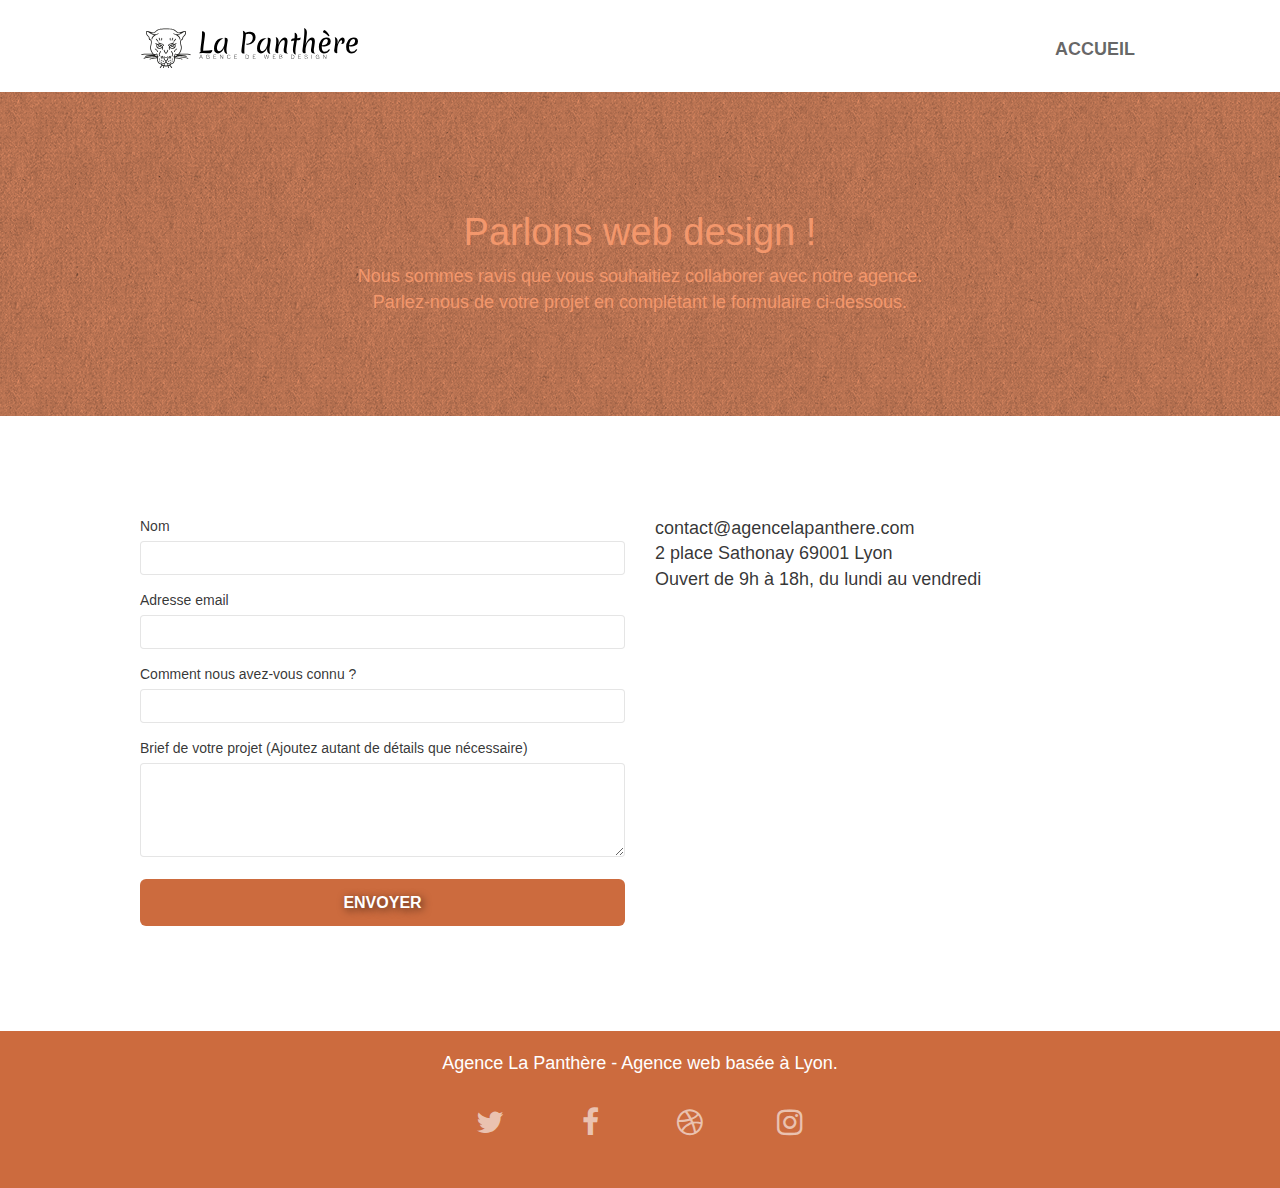
==== contacter-agence-web.html @ 7ec91a27 "version finale 1" ====
<!doctype html>
<html lang="fr">
<head>
	<meta charset="utf-8">
	<meta name="description" content="Une question ? Un devis ? Contactez l’agence web La Panthère à Lyon">
	<meta name="viewport" content="width=device-width, initial-scale=1.0, viewport-fit=cover">
	<link rel="shortcut icon" type="image/png" href="favicon.jpg">
	<link rel="stylesheet" type="text/css" href="./css/bootstrap.css">
	<link rel="stylesheet" type="text/css" href="style.css">
	<link rel="stylesheet" type="text/css" href="./css/font-awesome.css">
	<link rel="stylesheet" type="text/css" href="./css/et-line.css">
	<title>La Panthère | Contact</title>

	<!-- <script src="./js/jquery-2.1.0.js"></script>
	<script src="./js/bootstrap.js"></script>
	<script src="./js/blocs.js"></script>
	<script src="./js/jquery.touchSwipe.js" defer></script>
	<script src="./js/gmaps.js"></script>
	<script src="./js/formHandler.js"></script> -->
</head>

<body>
<!-- Principal conteneur -->
<div class="page-container">
    
<!-- bloc-0 -->
<div class="bloc bgc-white l-bloc " id="bloc-0">
	<div class="container bloc-sm">
		<nav class="navbar row">
			<div class="navbar-header">
				<a class="navbar-brand" href="index.html"><img src="img/agence-la-panthere-monochrome.svg" alt="atlanta web design logo" height="40" /></a>
				<button id="nav-toggle" type="button" class="ui-navbar-toggle navbar-toggle" data-toggle="collapse" data-target=".navbar-1">
					<span class="sr-only">Toggle navigation</span><span class="icon-bar"></span><span class="icon-bar"></span><span class="icon-bar"></span>
				</button>
			</div>
			<div class="collapse navbar-collapse navbar-1 special-dropdown-nav">
				<ul class="site-navigation nav navbar-nav">
					<li>
						<a href="index.html">Accueil</a>
					</li>
				</ul>
			</div>
		</nav>
	</div>
</div>
<!-- bloc-0 END -->

<!-- bloc-6 -->
<div class="bloc bg-dots-bg bg-repeat bgc-atomic-tangerine d-bloc bloc-bg-texture texture-paper" id="bloc-6">
	<div class="container bloc-lg">
		<div class="row">
			<div class="col-sm-12">
				<h1 class="text-center hero-bloc-text tc-white">
					Parlons web design !
				</h1>
				<p class="text-center mg-lg tc-white tight-width-whitespace">
					Nous sommes ravis que vous souhaitiez collaborer avec notre agence.<br>
					Parlez-nous de votre projet en complétant le formulaire ci-dessous.
				</p>
			</div>
		</div>
	</div>
</div>
<!-- bloc-6 END -->

<!-- bloc-7 -->
<div class="bloc bgc-white l-bloc" id="bloc-7">
	<div class="container bloc-lg">
		<div class="row">
			<div class="col-sm-6">
				<form id="form_1" novalidate success-msg="Your message has been sent." fail-msg="Sorry it seems that our mail server is not responding, Sorry for the inconvenience!">
					<div class="form-group">
						<label>
							Nom
						</label>
						<input id="name" class="form-control" required />
					</div>
					<div class="form-group">
						<label>
							Adresse email
						</label>
						<input id="email" class="form-control" type="email" required />
					</div>
					<div class="form-group">
						<label>
							Comment nous avez-vous connu ?
						</label>
						<input class="form-control" type="email" required id="input_504" />
					</div>
					<div class="form-group">
						<label>
							Brief de votre projet (Ajoutez autant de détails que nécessaire)<br>
						</label><textarea id="message" class="form-control" rows="4" cols="50" required></textarea>
					</div> 
					<button class="bloc-button btn btn-lg btn-block cta-hero btn-atomic-tangerine" type="submit">
						Envoyer
					</button>
				</form>
			</div>
			<div class="col-sm-6">
				<p>
					contact@agencelapanthere.com<br>2 place Sathonay 69001 Lyon<br>Ouvert de 9h à 18h, du lundi au vendredi<br>
				</p>
			</div>
		</div>
	</div>
</div>
<!-- bloc-7 END -->

<!-- ScrollToTop Button -->
<a class="bloc-button btn btn-d scrollToTop" onclick="scrollToTarget('1')"><span class="fa fa-chevron-up"></span></a>
<!-- ScrollToTop Button END-->


<!-- Footer - bloc-8 -->
<div class="bloc bgc-atomic-tangerine d-bloc" id="bloc-8">
	<div class="container bloc-sm">
		<div class="row">
			<div class="col-sm-12">
				<p class="text-center white">
					Agence La Panthère - Agence web basée à Lyon.<br>
				</p>
				<div class="row row-no-gutters social">
					<div class="col-sm-3">
						<div class="text-center">
							<a class="social" href="index.html"><span class="fa fa-twitter icon-md"></span></a>
						</div>
					</div>
					<div class="col-sm-3">
						<div class="text-center">
							<a class="social" href="index.html"><span class="fa fa-facebook icon-md"></span></a>
						</div>
					</div>
					<div class="col-sm-3">
						<div class="text-center">
							<a class="social" href="index.html"><span class="fa fa-dribbble icon-md"></span></a>
						</div>
					</div>
					<div class="col-sm-3">
						<div class="text-center">
							<a class="social" href="index.html"><span class="fa fa-instagram icon-md"></span></a>
						</div>
					</div>
				</div>
			</div>
		</div>
	</div>
</div>
<!-- Footer - bloc-8 END -->

</div>
<!-- Principal conteneur END -->
    

</body>
</html>
---- style.css ----
body {
    margin: 0;
    padding: 0;
    background: #FFF;
    overflow-x: hidden;
    -webkit-font-smoothing: antialiased;
    -moz-osx-font-smoothing: grayscale;
}

a,
button {
    transition: all .3s ease-in-out;
    outline: none!important;
}

a:hover {
    text-decoration: none;
    cursor: pointer;
}

#page-loading-blocs-notifaction {
    position: fixed;
    top: 0;
    bottom: 0;
    width: 100%;
    z-index: 100000;
    background: #FFFFFF url("img/pageload-spinner.gif") no-repeat center center;
}

.bloc {
    width: 100%;
    clear: both;
    background: 50% 50% no-repeat;
    padding: 0 50px;
    -webkit-background-size: cover;
    -moz-background-size: cover;
    -o-background-size: cover;
    background-size: cover;
    position: relative;
}

.bloc .container {
    padding-left: 0;
    padding-right: 0;
}

.bloc-lg {
    padding: 100px 50px;
}

.bloc-md {
    padding: 50px;
}

.bloc-sm {
    padding: 20px 50px;
}

.bg-center,
.bg-l-edge,
.bg-r-edge,
.bg-t-edge,
.bg-b-edge,
.bg-tl-edge,
.bg-bl-edge,
.bg-tr-edge,
.bg-br-edge,
.bg-repeat {
    -webkit-background-size: auto!important;
    -moz-background-size: auto!important;
    -o-background-size: auto!important;
    background-size: auto!important;
}

.bg-repeat {
    background: repeat;
}

.bg-t-edge {
    background: top no-repeat;
}

.bloc-bg-texture::before {
    content: "";
    background-size: 2px 2px;
    position: absolute;
    top: 0;
    bottom: 0;
    left: 0;
    right: 0;
}

.texture-paper::before {
    background: url("img/texture-paper.png");
    background-size: 280px 280px;
}

.b-parallax {
    background-attachment: fixed;
}

.d-bloc {
    color: rgba(255, 255, 255, .7);
}

.d-bloc button:hover {
    color: rgba(255, 255, 255, .9);
}

.d-bloc .icon-round,
.d-bloc .icon-square,
.d-bloc .icon-rounded,
.d-bloc .icon-semi-rounded-a,
.d-bloc .icon-semi-rounded-b {
    border-color: rgba(255, 255, 255, .9);
}

.d-bloc .divider-h span {
    border-color: rgba(255, 255, 255, .2);
}

.d-bloc .a-btn,
.d-bloc .navbar a,
.d-bloc .navbar-brand,
.d-bloc a .icon-sm,
.d-bloc a .icon-md,
.d-bloc a .icon-lg,
.d-bloc a .icon-xl,
.d-bloc h1 a,
.d-bloc h2 a,
.d-bloc h3 a,
.d-bloc h4 a,
.d-bloc h5 a,
.d-bloc h6 a,
.d-bloc p a {
    color: rgba(255, 255, 255, .6);
}

.d-bloc .a-btn:hover,
.d-bloc .navbar a:hover,
.d-bloc .navbar-brand:hover,
.d-bloc a:hover .icon-sm,
.d-bloc a:hover .icon-md,
.d-bloc a:hover .icon-lg,
.d-bloc a:hover .icon-xl,
.d-bloc h1 a:hover,
.d-bloc h2 a:hover,
.d-bloc h3 a:hover,
.d-bloc h4 a:hover,
.d-bloc h5 a:hover,
.d-bloc h6 a:hover,
.d-bloc p a:hover {
    color: rgba(255, 255, 255, 1);
}

.d-bloc .navbar-toggle .icon-bar {
    background: rgba(255, 255, 255, 1);
}

.d-bloc .btn-wire,
.d-bloc .btn-wire:hover {
    color: rgba(255, 255, 255, 1);
    border-color: rgba(255, 255, 255, 1);
}

.d-bloc .panel {
    color: rgba(0, 0, 0, .5);
}

.d-bloc .panel button:hover {
    color: rgba(0, 0, 0, .7);
}

.d-bloc .panel icon {
    border-color: rgba(0, 0, 0, .7);
}

.d-bloc .panel .divider-h span {
    border-color: rgba(0, 0, 0, .1);
}

.d-bloc .panel .a-btn {
    color: rgba(0, 0, 0, .6);
}

.d-bloc .panel .a-btn:hover {
    color: rgba(0, 0, 0, 1);
}

.d-bloc .panel .btn-wire,
.d-bloc .panel .btn-wire:hover {
    color: rgba(0, 0, 0, .7);
    border-color: rgba(0, 0, 0, .3);
}

.d-bloc .panel,
.l-bloc {
    color: rgba(0, 0, 0, .8);
}

.d-bloc .panel button:hover,
.l-bloc button:hover {
    color: rgba(0, 0, 0, .7);
}

.l-bloc .icon-round,
.l-bloc .icon-square,
.l-bloc .icon-rounded,
.l-bloc .icon-semi-rounded-a,
.l-bloc .icon-semi-rounded-b {
    border-color: rgba(0, 0, 0, .7);
}

.d-bloc .panel .divider-h span,
.l-bloc .divider-h span {
    border-color: rgba(0, 0, 0, .1);
}

.d-bloc .panel .a-btn,
.l-bloc .a-btn,
.l-bloc .navbar a,
.l-bloc .navbar-brand,
.l-bloc a .icon-sm,
.l-bloc a .icon-md,
.l-bloc a .icon-lg,
.l-bloc a .icon-xl,
.l-bloc h1 a,
.l-bloc h2 a,
.l-bloc h3 a,
.l-bloc h4 a,
.l-bloc h5 a,
.l-bloc h6 a,
.l-bloc p a {
    color: rgba(0, 0, 0, .6);
}

.d-bloc .panel .a-btn:hover,
.l-bloc .a-btn:hover,
.l-bloc .navbar a:hover,
.l-bloc .navbar-brand:hover,
.l-bloc a:hover .icon-sm,
.l-bloc a:hover .icon-md,
.l-bloc a:hover .icon-lg,
.l-bloc a:hover .icon-xl,
.l-bloc h1 a:hover,
.l-bloc h2 a:hover,
.l-bloc h3 a:hover,
.l-bloc h4 a:hover,
.l-bloc h5 a:hover,
.l-bloc h6 a:hover,
.l-bloc p a:hover {
    color: rgba(0, 0, 0, 1);
}

.l-bloc .navbar-toggle .icon-bar {
    color: rgba(0, 0, 0, .6);
}

.d-bloc .panel .btn-wire,
.d-bloc .panel .btn-wire:hover,
.l-bloc .btn-wire,
.l-bloc .btn-wire:hover {
    color: rgba(0, 0, 0, .7);
    border-color: rgba(0, 0, 0, .3);
}

.voffset {
    margin-top: 30px;
}

.voffset-lg {
    margin-top: 80px;
}

.row-no-gutters {
    margin-right: 0;
    margin-left: 0;
}

.row.row-no-gutters > [class^="col-"],
.row.row-no-gutters > [class*=" col-"] {
    padding-right: 0;
    padding-left: 0;
}

#bloc-1-hero h1 {
    font-size: 32px;
}

.navbar {
    margin-bottom: 0;
    z-index: 1;
}

.navbar-brand {
    height: auto;
    padding: 3px 15px;
    font-size: 25px;
    font-weight: normal;
    font-weight: 600;
    line-height: 44px;
}

.navbar-brand img {
    max-height: 200px;
    margin: 0 5px 0 0;
    display: inline;
}

.navbar-brand img[src$=svg] {
    min-width: 100px;
}

.nav-center .navbar-brand img {
    margin: 0;
}

.navbar .nav {
    padding-top: 2px;
    margin-right: -16px;
    float: right;
    z-index: 1;
}

.nav > li {
    float: left;
    margin-top: 4px;
    font-size: 16px;
}

.navbar-nav .open .dropdown-menu > li > a {
    text-align: inherit;
}

.nav > li a:hover,
.nav > li a:focus {
    background: transparent;
}

.navbar-toggle {
    margin: 10px 10px 0 0;
    border: 0px;
}

.navbar-toggle:hover {
    background: transparent!important;
}

.navbar-toggle .icon-bar {
    background-color: rgba(0, 0, 0, .5);
    width: 26px;
}

.nav-invert .navbar .nav {
    float: left;
}

.nav-invert .navbar-header,
.nav-invert .navbar-brand {
    float: right;
    position: relative;
    z-index: 2;
}

@media (min-width: 768px) {
    .site-navigation {
        position: absolute;
        top: 50%;
        right: 20px;
        transform: translate(0, -50%);
        -webkit-transform: translateY(-50%);
    }
    .nav > li .dropdown-menu a,
    .nav > li .dropdown-menu a:hover {
        color: #484848;
    }
    .nav-invert .site-navigation {
        left: 0;
        right: 0;
    }
    .nav-center {
        text-align: center;
    }
    .nav-center .navbar-header {
        width: 100%;
    }
    .nav-center .navbar-header,
    .nav-center .navbar-brand,
    .nav-center .nav > li {
        float: none;
        display: inline-block;
    }
    .nav-center .site-navigation {
        position: relative;
        width: 100%;
        right: 0;
        margin-right: 0px;
        margin-top: 20px;
    }
    .nav-center.mini-nav .navbar-toggle {
        float: none;
        margin: 10px auto 0;
    }
}

.nav > li > .dropdown a {
    background: none!important;
    display: block;
    padding: 14px 15px;
}

nav .caret {
    margin: 0 5px;
}

.dropdown-menu .dropdown-menu {
    top: -8px;
    left: 100%;
}

.dropdown-menu .dropmenu-flow-right {
    top: 100%;
    left: 0;
    margin-left: -1px;
    border-top-left-radius: 0;
    border-top-right-radius: 0;
}

.dropdown-menu .dropdown span {
    border: 4px solid black;
    border-top-color: transparent;
    border-right-color: transparent;
    border-bottom-color: transparent;
    margin: 6px -5px 0 0!important;
    float: right;
}

.mg-md {
    margin-top: 10px;
    margin-bottom: 20px;
}

.mg-lg {
    margin-top: 10px;
    margin-bottom: 40px;
}

.btn {
    margin: 0 5px 5px 0;
}

.btn.pull-right {
    margin: 0 0 5px 5px;
}

.btn-d,
.btn-d:hover,
.btn-d:focus {
    color: #FFF;
    background: rgba(0, 0, 0, .3);
}

button {
    outline: none!important;
}

.btn-rd {
    border-radius: 40px;
}

.btn-clean {
    border: 1px solid rgba(0, 0, 0, .08);
    border-bottom-color: rgba(0, 0, 0, .1);
    text-shadow: 0 1px 0 rgba(0, 0, 1, .1);
    box-shadow: 0 1px 3px rgba(0, 0, 1, .25), inset 0 1px 0 0 rgba(255, 255, 255, .15);
}

.icon-md {
    font-size: 30px!important;
}

.icon-lg {
    font-size: 60px!important;
}

.sm-shadow {
    text-shadow: 0 1px 2px rgba(0, 0, 0, .3);
}

.panel-sq,
.panel-sq .panel-heading,
.panel-sq .panel-footer {
    border-radius: 0;
}

.panel-rd {
    border-radius: 30px;
}

.panel-rd .panel-heading {
    border-radius: 29px 29px 0 0;
}

.panel-rd .panel-footer {
    border-radius: 0 0 29px 29px;
}

.form-control {
    border-color: rgba(0, 0, 0, .1);
    box-shadow: none;
}

.scrollToTop {
    width: 40px;
    height: 40px;
    position: fixed;
    bottom: 20px;
    right: 20px;
    opacity: 0;
    z-index: 500;
    transition: all .3s ease-in-out;
}

.scrollToTop span {
    margin-top: 6px;
}

.showScrollTop {
    font-size: 14px;
    opacity: 1;
}

a[data-lightbox] {
    position: relative;
    display: block;
    text-align: center;
}

a[data-lightbox]:hover::before {
    content: "+";
    font-family: "HelveticaNeue-Light", "Helvetica Neue Light", "Helvetica Neue", Helvetica, Arial;
    font-size: 32px;
    width: 50px;
    height: 50px;
    margin-left: -25px;
    border-radius: 50%;
    background: rgba(0, 0, 0, .6);
    color: #FFF;
    font-weight: 100;
    z-index: 1;
    position: absolute;
    top: 50%;
    transform: translateY(-50%);
    -webkit-transform: translateY(-50%);
}

a[data-lightbox]:hover img {
    opacity: 0.6;
    -webkit-animation-fill-mode: none;
    animation-fill-mode: none;
}

#lightbox-modal {
    display: flex;
    align-items: center;
}

#lightbox-modal .modal-dialog {
    width: 90%;
    max-width: 900px;
    margin: 0 auto 0;
}

#lightbox-modal .modal-dialog img {
    max-height: 90vh;
    margin: 0 auto;
}

.lightbox-caption {
    padding: 20px;
    color: #FFF;
    background: rgba(0, 0, 0, .5);
    position: absolute;
    left: 15px;
    right: 15px;
    bottom: 5px;
}

.close-lightbox {
    color: #FFF;
    font-size: 30px;
    position: absolute;
    top: 20px;
    right: 20px;
    z-index: 20;
    background: rgba(0, 0, 0, .5);
    border: none;
    line-height: 30px;
    padding: 0 9px 5px;
    opacity: 0.3;
}

.close-lightbox:hover,
.next-lightbox:hover,
.prev-lightbox:hover {
    opacity: 1.0;
    color: #FFF;
}

.next-lightbox,
.prev-lightbox {
    font-size: 20px;
    color: rgba(255, 255, 255, .9);
    background: rgba(0, 0, 0, .5);
    transition: all .2s ease-in-out;
    position: absolute;
    top: 45%;
    z-index: 1;
    opacity: 0.4;
}

.next-lightbox {
    padding: 6px 8px 1px 13px;
    right: 25px;
}

.prev-lightbox {
    padding: 6px 13px 1px 10px;
    left: 25px;
}

.snapshot-lb .modal-body {
    padding-bottom: 45px;
}

.snapshot-lb .lightbox-caption {
    padding: 0;
    color: rgba(0, 0, 0, .5);
    background: none;
}

h1,
h2,
h3,
h4,
h5,
h6,
p,
label,
.btn,
a {
    font-family: "helvetica";
    font-weight: 400;
   /*  color: #575757!important; */
}

.container {
    max-width: 1000px;
}

.hero-bloc-text {
    font-size: 38px;
}

.hero-bloc-text-sub {
    font-size: 36px;
}

.statement-bloc-text {
    line-height: 26px;
    font-style: italic;
    font-size: 20px;
    text-align: center;
    font-weight: lighter;
    max-width: 520px;
    margin: auto auto auto auto;
}

p {
    font-size: 18px;
}

.tight-width-whitespace {
    max-width: 600px;
    margin: auto auto auto auto;
}

.h1 {
    font-size: 20px;
    font-family: "Open Sans";
}

.cta-hero {
    margin-top: 22px;
    color: #FFFFFF!important;
    text-transform: uppercase;
    padding: 12px 28px 12px 28px;
    font-size: 16px;
    font-weight: 700;
}

.social {
    max-width: 400px;
    margin: 30px auto;
}

h2 {
    font-size: 22px;
    line-height: 1.4em;
}

h3 {
    font-size: 15px;
    text-transform: uppercase;
    font-weight: 700;
    color: #333333!important;
}

.med-width-whitespace {
    max-width: 800px;
    margin: auto auto auto auto;
    box-shadow: 0px 0px 0px #000000;
}

h1 {
    color: #333333!important;
}

h4 {
    color: #333333!important;
}

.icons {
    margin-bottom: 14px;
    margin-top: 24px;
}

.white {
    color: #FFFFFF!important;
}

.portfolio-thumb {
    margin-bottom: 24px;
}

.portfolio-row {
    margin-bottom: 44px;
    margin-top: 50px;
}

.avatar {
    box-shadow: 0px 4px 9px rgba(0, 0, 0, 0.3);
}

.black-background {
    background-color: rgba(165, 147, 99, 0.7);
    padding: 40px 40px 40px 40px;
}

.bold-link {
    font-weight: 900;
    text-decoration: underline!important;
}

.bgc-white {
    background-color: #FFFFFF;
}

.bgc-dark-slate-blue {
    background-color: #364577;
}

.bgc-atomic-tangerine {
    background-color: #F3976C;
}

.tc-white {
    color: #F3976C!important;
}

.btn-atomic-tangerine {
    background: #cc6b3e;
    color: #FFFFFF!important;
    text-shadow: 2px 2px 8px #000a;
}

.btn-atomic-tangerine:hover {
    background: #c27956!important;
    color: #FFFFFF!important;
}

.ltc-white {
    color: #FFFFFF!important;
}

.ltc-white:hover {
    color: #cccccc!important;
}

.ltc-atomic-tangerine {
    color: #F3976C!important;
}

.ltc-atomic-tangerine:hover {
    color: #c27956!important;
}

.icon-dark-slate-blue {
    color: #364577!important;
    border-color: #364577!important;
}

.bg-dots-bg {
    background-image: url("img/dots-bg.png");
}

.bg-lines-h2-bg {
    background-image: url("img/lines-h2-bg.png");
}

.bg-banniere {
    background-image: url("img/agence-la-panthere.jpg");
}

.bg-presentation {
    background-image: url("img/image-de-presentation.bmp");
}

@media (max-width: 1024px) {
    .bloc {
        padding-left: 20px;
        padding-right: 20px;
    }
    .bloc.full-width-bloc,
    .bloc-tile-2.full-width-bloc .container,
    .bloc-tile-3.full-width-bloc .container,
    .bloc-tile-4.full-width-bloc .container {
        padding-left: 0;
        padding-right: 0;
    }
}

@media (max-width: 992px) and (min-width: 768px) {
    .navbar .nav {
        max-width: 80%
    }
    .nav-center.navbar .nav {
        max-width: 100%
    }
}

@media only screen and (min-device-width: 768px) and (max-device-width: 1024px) and (orientation: landscape) {
    .b-parallax {
        background-attachment: scroll;
    }
}

@media only screen and (min-device-width: 1024px) and (max-device-width: 1366px) and (-webkit-min-device-pixel-ratio: 1.5) {
    .b-parallax {
        background-attachment: scroll;
    }
}

@media (max-width: 991px) {
    .container {
        width: 100%;
    }
    .b-parallax {
        background-attachment: scroll;
    }
    .page-container,
    #hero-bloc {
        overflow-x: hidden;
        position: relative;
    }
    .bloc {
        padding-left: constant(safe-area-inset-left);
        padding-right: constant(safe-area-inset-right);
    }
    .bloc-group,
    .bloc-group .bloc {
        display: block;
        width: 100%;
    }
    .bloc-fill-screen .fill-bloc-top-edge,
    .bloc-fill-screen .fill-bloc-bottom-edge {
        padding: 0 20px;
        padding-left: constant(safe-area-inset-left);
        padding-right: constant(safe-area-inset-right);
    }
}

@media (max-width: 767px) {
    .page-container {
        overflow-x: hidden;
        position: relative;
    }
    h1,
    h2,
    h3,
    h4,
    h5,
    h6,
    p,
    #disqus_thread {
        padding-left: 10px!important;
        padding-right: 10px!important;
    }
    .b-parallax {
        background-attachment: scroll;
    }
    .navbar .nav {
        padding-top: 0;
        border-top: 1px solid rgba(0, 0, 0, .2);
        float: none!important;
    }
    .navbar.row {
        margin-left: 0;
        margin-right: 0;
    }
    .site-navigation {
        position: inherit;
        transform: none;
        -webkit-transform: none;
        -ms-transform: none;
    }
    .nav > li {
        margin-top: 0;
        border-bottom: 1px solid rgba(0, 0, 0, .1);
        background: rgba(0, 0, 0, .05);
        text-align: left;
        padding-left: 15px;
        width: 100%;
    }
    .nav > li:hover {
        background: rgba(0, 0, 0, .08);
    }
    .dropdown .dropdown a .caret {
        float: none;
        margin: 5px 0 0 10px!important;
        border: 4px solid black;
        border-bottom-color: transparent;
        border-right-color: transparent;
        border-left-color: transparent;
    }
    #hero-bloc .navbar .nav {
        background: rgba(0, 0, 0, .8);
    }
    #hero-bloc .navbar .nav a {
        color: rgba(255, 255, 255, .6);
    }
    .hero {
        padding: 50px 0;
    }
    .hero-nav {
        left: -1px;
        right: -1px;
    }
    .navbar-collapse {
        padding: 0;
        overflow-x: hidden;
        -webkit-box-shadow: none;
        box-shadow: none;
    }
    .navbar-brand img {
        max-height: 40px;
        width: auto;
    }
    .nav-invert .navbar-header {
        float: none;
        width: 100%;
    }
    .nav-invert .navbar-toggle {
        float: left;
        margin-left: 10px;
    }
    .bloc {
        padding-left: 0;
        padding-right: 0;
    }
    .bloc-xxl,
    .bloc-xl,
    .bloc-lg {
        padding: 40px 0;
    }
    .bloc-sm,
    .bloc-md {
        padding-left: 0;
        padding-right: 0;
    }
    .bloc-tile-2 .container,
    .bloc-tile-3 .container,
    .bloc-tile-4 .container,
    .bloc-fill-screen .fill-bloc-top-edge,
    .bloc-fill-screen .fill-bloc-bottom-edge {
        padding-left: 0;
        padding-right: 0;
    }
    .a-block {
        padding: 0 10px;
    }
    .btn-dwn {
        display: none;
    }
    .voffset {
        margin-top: 5px;
    }
    .voffset-md {
        margin-top: 20px;
    }
    .voffset-lg {
        margin-top: 30px;
    }
    form {
        padding: 5px;
    }
    .close-lightbox {
        display: inline-block;
    }
    .blocsapp-device-iphone5 {
        background-size: 216px 425px;
        padding-top: 60px;
        width: 216px;
        height: 425px;
    }
    .blocsapp-device-iphone5 img {
        width: 180px;
        height: 320px;
    }
}

@media (max-width: 400px) {
    .bloc {
        padding-left: 0;
        padding-right: 0;
    }
}

@media (max-width: 767px) {
    .bloc-mob-center-text {
        text-align: center;
    }
}

/* Ajout de CSS */

.nav > li > a {font-weight: bold; font-size: 18px; text-transform: uppercase;}

#bloc-1-hero h2 {text-align: center; color: #F3976C; font-size: 300% ;}

#bloc-2-services h2 {max-width: 550px; margin: 0 auto 30px auto; font-size: 200%;}

#bloc-2-services blockquote {font-weight: bold; font-style: italic; font-size: 18px;}
#bloc-2-services blockquote .author {margin-top: 20px; font-weight: 500; font-style: normal ;}
h2.strong {font-size: 200%; text-shadow: 2px 2px 8px #000; color: #f3976c; z-index: 5; position: relative;}

h2.soft-section-title {font-size: 200%;}

footer ul li>a {color: white;}
#bloc-8 {background-color: #cc6b3e;}

:focus {border: 2px solid red;}
---- css/et-line.css ----
@font-face {
    font-family: et-line;
    src: url(../fonts/et-line.eot);
    src: url(../fonts/et-line.eot?#iefix) format('embedded-opentype'), url(../fonts/et-line.woff) format('woff'), url(../fonts/et-line.ttf) format('truetype'), url(../fonts/et-line.svg#et-line) format('svg');
    font-weight: 400;
    font-style: normal
}

.et-icon-adjustments,
.et-icon-alarmclock,
.et-icon-anchor,
.et-icon-aperture,
.et-icon-attachment,
.et-icon-bargraph,
.et-icon-basket,
.et-icon-beaker,
.et-icon-bike,
.et-icon-book-open,
.et-icon-briefcase,
.et-icon-browser,
.et-icon-calendar,
.et-icon-camera,
.et-icon-caution,
.et-icon-chat,
.et-icon-circle-compass,
.et-icon-clipboard,
.et-icon-clock,
.et-icon-cloud,
.et-icon-compass,
.et-icon-desktop,
.et-icon-dial,
.et-icon-document,
.et-icon-documents,
.et-icon-download,
.et-icon-dribbble,
.et-icon-edit,
.et-icon-envelope,
.et-icon-expand,
.et-icon-facebook,
.et-icon-flag,
.et-icon-focus,
.et-icon-gears,
.et-icon-genius,
.et-icon-gift,
.et-icon-global,
.et-icon-globe,
.et-icon-googleplus,
.et-icon-grid,
.et-icon-happy,
.et-icon-hazardous,
.et-icon-heart,
.et-icon-hotairballoon,
.et-icon-hourglass,
.et-icon-key,
.et-icon-laptop,
.et-icon-layers,
.et-icon-lifesaver,
.et-icon-lightbulb,
.et-icon-linegraph,
.et-icon-linkedin,
.et-icon-lock,
.et-icon-magnifying-glass,
.et-icon-map,
.et-icon-map-pin,
.et-icon-megaphone,
.et-icon-mic,
.et-icon-mobile,
.et-icon-newspaper,
.et-icon-notebook,
.et-icon-paintbrush,
.et-icon-paperclip,
.et-icon-pencil,
.et-icon-phone,
.et-icon-picture,
.et-icon-pictures,
.et-icon-piechart,
.et-icon-presentation,
.et-icon-pricetags,
.et-icon-printer,
.et-icon-profile-female,
.et-icon-profile-male,
.et-icon-puzzle,
.et-icon-quote,
.et-icon-recycle,
.et-icon-refresh,
.et-icon-ribbon,
.et-icon-rss,
.et-icon-sad,
.et-icon-scissors,
.et-icon-scope,
.et-icon-search,
.et-icon-shield,
.et-icon-speedometer,
.et-icon-strategy,
.et-icon-streetsign,
.et-icon-tablet,
.et-icon-target,
.et-icon-telescope,
.et-icon-toolbox,
.et-icon-tools,
.et-icon-tools-2,
.et-icon-trophy,
.et-icon-tumblr,
.et-icon-twitter,
.et-icon-upload,
.et-icon-video,
.et-icon-wallet,
.et-icon-wine {
    font-family: et-line;
    speak: none;
    font-style: normal;
    font-weight: 400;
    font-variant: normal;
    text-transform: none;
    line-height: 1;
    -webkit-font-smoothing: antialiased;
    -moz-osx-font-smoothing: grayscale;
    display: inline-block
}

.et-icon-mobile:before {
    content: "\e000"
}

.et-icon-laptop:before {
    content: "\e001"
}

.et-icon-desktop:before {
    content: "\e002"
}

.et-icon-tablet:before {
    content: "\e003"
}

.et-icon-phone:before {
    content: "\e004"
}

.et-icon-document:before {
    content: "\e005"
}

.et-icon-documents:before {
    content: "\e006"
}

.et-icon-search:before {
    content: "\e007"
}

.et-icon-clipboard:before {
    content: "\e008"
}

.et-icon-newspaper:before {
    content: "\e009"
}

.et-icon-notebook:before {
    content: "\e00a"
}

.et-icon-book-open:before {
    content: "\e00b"
}

.et-icon-browser:before {
    content: "\e00c"
}

.et-icon-calendar:before {
    content: "\e00d"
}

.et-icon-presentation:before {
    content: "\e00e"
}

.et-icon-picture:before {
    content: "\e00f"
}

.et-icon-pictures:before {
    content: "\e010"
}

.et-icon-video:before {
    content: "\e011"
}

.et-icon-camera:before {
    content: "\e012"
}

.et-icon-printer:before {
    content: "\e013"
}

.et-icon-toolbox:before {
    content: "\e014"
}

.et-icon-briefcase:before {
    content: "\e015"
}

.et-icon-wallet:before {
    content: "\e016"
}

.et-icon-gift:before {
    content: "\e017"
}

.et-icon-bargraph:before {
    content: "\e018"
}

.et-icon-grid:before {
    content: "\e019"
}

.et-icon-expand:before {
    content: "\e01a"
}

.et-icon-focus:before {
    content: "\e01b"
}

.et-icon-edit:before {
    content: "\e01c"
}

.et-icon-adjustments:before {
    content: "\e01d"
}

.et-icon-ribbon:before {
    content: "\e01e"
}

.et-icon-hourglass:before {
    content: "\e01f"
}

.et-icon-lock:before {
    content: "\e020"
}

.et-icon-megaphone:before {
    content: "\e021"
}

.et-icon-shield:before {
    content: "\e022"
}

.et-icon-trophy:before {
    content: "\e023"
}

.et-icon-flag:before {
    content: "\e024"
}

.et-icon-map:before {
    content: "\e025"
}

.et-icon-puzzle:before {
    content: "\e026"
}

.et-icon-basket:before {
    content: "\e027"
}

.et-icon-envelope:before {
    content: "\e028"
}

.et-icon-streetsign:before {
    content: "\e029"
}

.et-icon-telescope:before {
    content: "\e02a"
}

.et-icon-gears:before {
    content: "\e02b"
}

.et-icon-key:before {
    content: "\e02c"
}

.et-icon-paperclip:before {
    content: "\e02d"
}

.et-icon-attachment:before {
    content: "\e02e"
}

.et-icon-pricetags:before {
    content: "\e02f"
}

.et-icon-lightbulb:before {
    content: "\e030"
}

.et-icon-layers:before {
    content: "\e031"
}

.et-icon-pencil:before {
    content: "\e032"
}

.et-icon-tools:before {
    content: "\e033"
}

.et-icon-tools-2:before {
    content: "\e034"
}

.et-icon-scissors:before {
    content: "\e035"
}

.et-icon-paintbrush:before {
    content: "\e036"
}

.et-icon-magnifying-glass:before {
    content: "\e037"
}

.et-icon-circle-compass:before {
    content: "\e038"
}

.et-icon-linegraph:before {
    content: "\e039"
}

.et-icon-mic:before {
    content: "\e03a"
}

.et-icon-strategy:before {
    content: "\e03b"
}

.et-icon-beaker:before {
    content: "\e03c"
}

.et-icon-caution:before {
    content: "\e03d"
}

.et-icon-recycle:before {
    content: "\e03e"
}

.et-icon-anchor:before {
    content: "\e03f"
}

.et-icon-profile-male:before {
    content: "\e040"
}

.et-icon-profile-female:before {
    content: "\e041"
}

.et-icon-bike:before {
    content: "\e042"
}

.et-icon-wine:before {
    content: "\e043"
}

.et-icon-hotairballoon:before {
    content: "\e044"
}

.et-icon-globe:before {
    content: "\e045"
}

.et-icon-genius:before {
    content: "\e046"
}

.et-icon-map-pin:before {
    content: "\e047"
}

.et-icon-dial:before {
    content: "\e048"
}

.et-icon-chat:before {
    content: "\e049"
}

.et-icon-heart:before {
    content: "\e04a"
}

.et-icon-cloud:before {
    content: "\e04b"
}

.et-icon-upload:before {
    content: "\e04c"
}

.et-icon-download:before {
    content: "\e04d"
}

.et-icon-target:before {
    content: "\e04e"
}

.et-icon-hazardous:before {
    content: "\e04f"
}

.et-icon-piechart:before {
    content: "\e050"
}

.et-icon-speedometer:before {
    content: "\e051"
}

.et-icon-global:before {
    content: "\e052"
}

.et-icon-compass:before {
    content: "\e053"
}

.et-icon-lifesaver:before {
    content: "\e054"
}

.et-icon-clock:before {
    content: "\e055"
}

.et-icon-aperture:before {
    content: "\e056"
}

.et-icon-quote:before {
    content: "\e057"
}

.et-icon-scope:before {
    content: "\e058"
}

.et-icon-alarmclock:before {
    content: "\e059"
}

.et-icon-refresh:before {
    content: "\e05a"
}

.et-icon-happy:before {
    content: "\e05b"
}

.et-icon-sad:before {
    content: "\e05c"
}

.et-icon-facebook:before {
    content: "\e05d"
}

.et-icon-twitter:before {
    content: "\e05e"
}

.et-icon-googleplus:before {
    content: "\e05f"
}

.et-icon-rss:before {
    content: "\e060"
}

.et-icon-tumblr:before {
    content: "\e061"
}

.et-icon-linkedin:before {
    content: "\e062"
}

.et-icon-dribbble:before {
    content: "\e063"
}
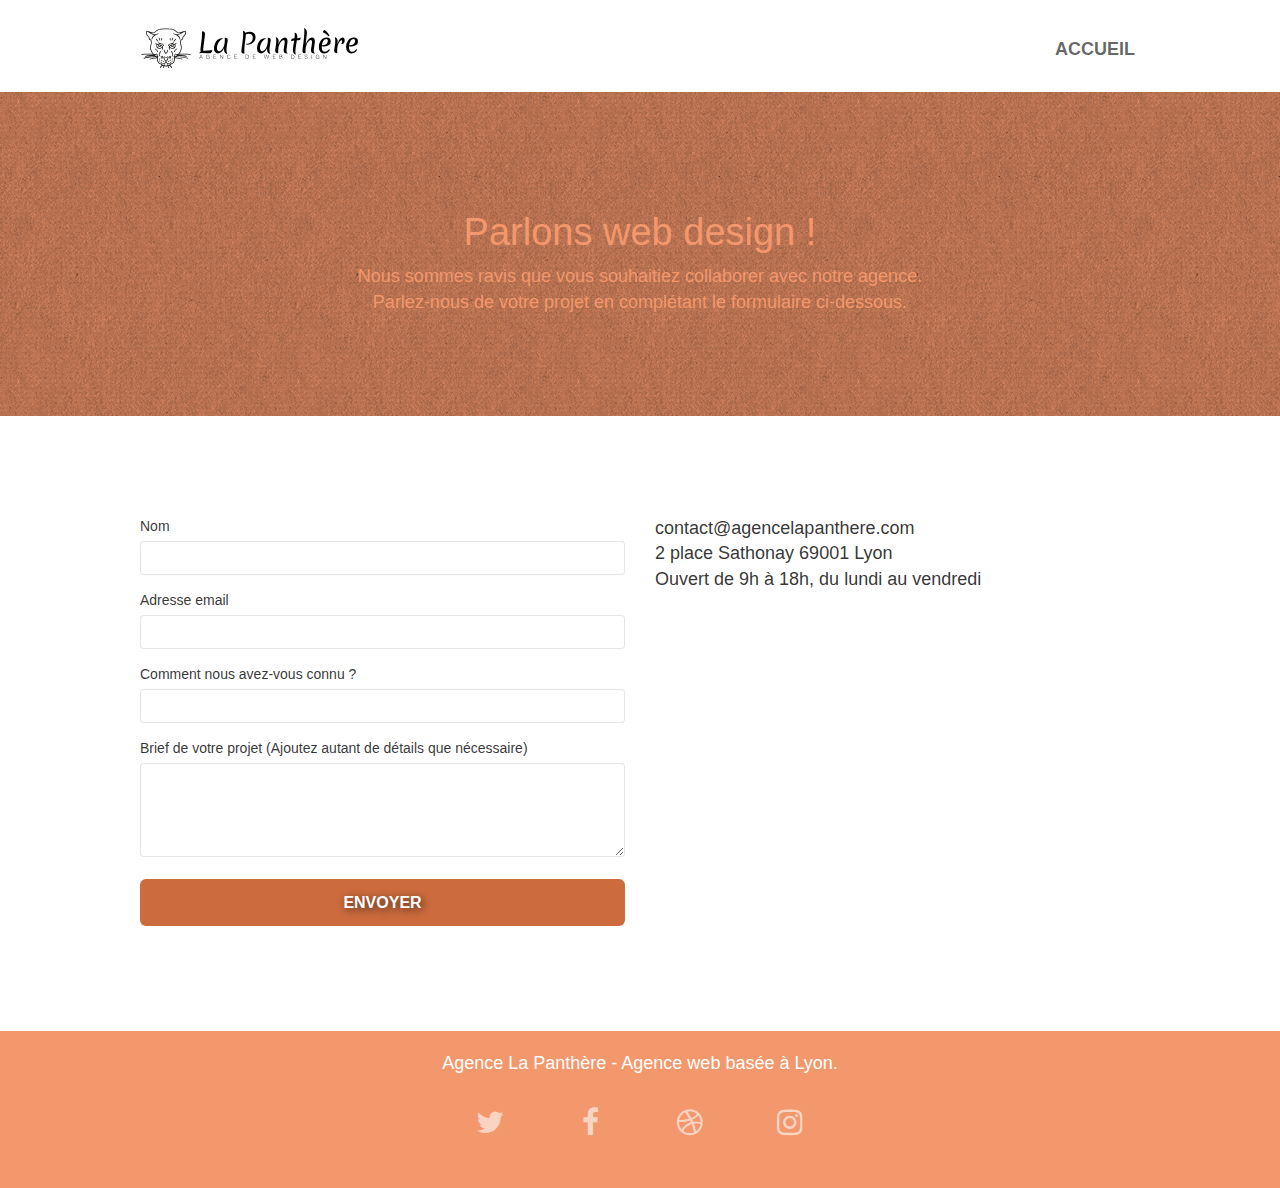
==== commit 38ef2c65: "bugix navbar mobile" ====
--- a/contacter-agence-web.html
+++ b/contacter-agence-web.html
@@ -11,11 +11,11 @@
 	<link rel="stylesheet" type="text/css" href="./css/et-line.css">
 	<title>La Panthère | Contact</title>
 
-	<!-- <script src="./js/jquery-2.1.0.js"></script>
+	<script src="./js/jquery-2.1.0.js"></script>
 	<script src="./js/bootstrap.js"></script>
 	<script src="./js/blocs.js"></script>
 	<script src="./js/jquery.touchSwipe.js" defer></script>
-	<script src="./js/gmaps.js"></script>
+	<!-- <script src="./js/gmaps.js"></script>
 	<script src="./js/formHandler.js"></script> -->
 </head>
 
--- a/style.css
+++ b/style.css
@@ -823,7 +823,7 @@
 }
 
 .bg-presentation {
-    background-image: url("img/image-de-presentation.bmp");
+    background-image: url("img/image-de-presentation.jpg");
 }
 
 @media (max-width: 1024px) {
@@ -1056,7 +1056,8 @@
 
 h2.soft-section-title {font-size: 200%;}
 
-footer ul li>a {color: white;}
-#bloc-8 {background-color: #cc6b3e;}
+footer {color: white; background-color: #cc6b3e;}
+footer a {color: white;}
+footer h4 {color: inherit !important; font-weight: bold ;}
 
 :focus {border: 2px solid red;}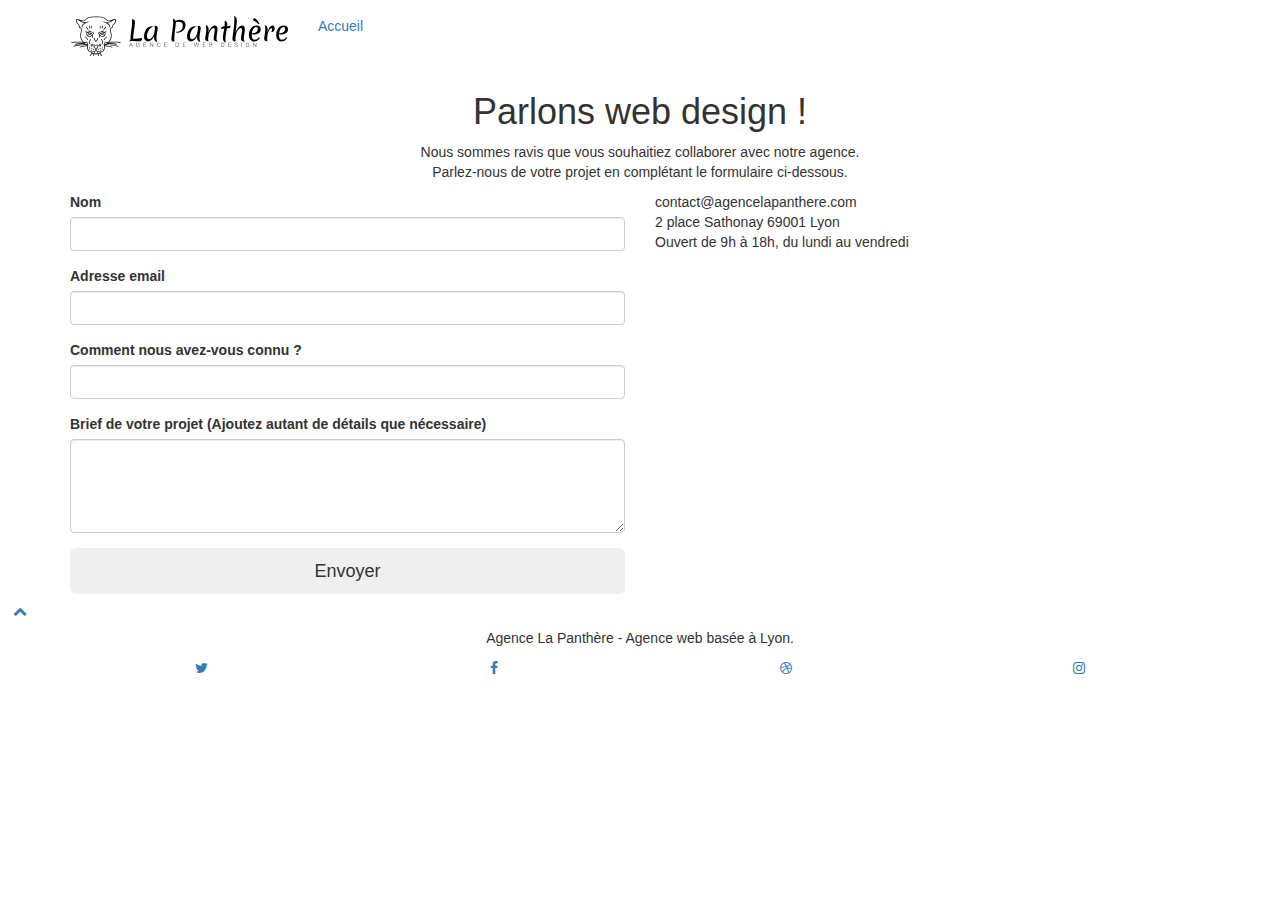
==== commit 94261d6f: "ajout forçage mise à jour fichier style.css" ====
--- a/contacter-agence-web.html
+++ b/contacter-agence-web.html
@@ -6,7 +6,7 @@
 	<meta name="viewport" content="width=device-width, initial-scale=1.0, viewport-fit=cover">
 	<link rel="shortcut icon" type="image/png" href="favicon.jpg">
 	<link rel="stylesheet" type="text/css" href="./css/bootstrap.css">
-	<link rel="stylesheet" type="text/css" href="style.css">
+	<link rel="stylesheet" type="text/css" href="style?v=1.1.css">
 	<link rel="stylesheet" type="text/css" href="./css/font-awesome.css">
 	<link rel="stylesheet" type="text/css" href="./css/et-line.css">
 	<title>La Panthère | Contact</title>
--- a/css/et-line.css
+++ b/css/et-line.css
@@ -1,519 +1,519 @@
-@font-face {
-    font-family: et-line;
-    src: url(../fonts/et-line.eot);
-    src: url(../fonts/et-line.eot?#iefix) format('embedded-opentype'), url(../fonts/et-line.woff) format('woff'), url(../fonts/et-line.ttf) format('truetype'), url(../fonts/et-line.svg#et-line) format('svg');
-    font-weight: 400;
-    font-style: normal
-}
-
-.et-icon-adjustments,
-.et-icon-alarmclock,
-.et-icon-anchor,
-.et-icon-aperture,
-.et-icon-attachment,
-.et-icon-bargraph,
-.et-icon-basket,
-.et-icon-beaker,
-.et-icon-bike,
-.et-icon-book-open,
-.et-icon-briefcase,
-.et-icon-browser,
-.et-icon-calendar,
-.et-icon-camera,
-.et-icon-caution,
-.et-icon-chat,
-.et-icon-circle-compass,
-.et-icon-clipboard,
-.et-icon-clock,
-.et-icon-cloud,
-.et-icon-compass,
-.et-icon-desktop,
-.et-icon-dial,
-.et-icon-document,
-.et-icon-documents,
-.et-icon-download,
-.et-icon-dribbble,
-.et-icon-edit,
-.et-icon-envelope,
-.et-icon-expand,
-.et-icon-facebook,
-.et-icon-flag,
-.et-icon-focus,
-.et-icon-gears,
-.et-icon-genius,
-.et-icon-gift,
-.et-icon-global,
-.et-icon-globe,
-.et-icon-googleplus,
-.et-icon-grid,
-.et-icon-happy,
-.et-icon-hazardous,
-.et-icon-heart,
-.et-icon-hotairballoon,
-.et-icon-hourglass,
-.et-icon-key,
-.et-icon-laptop,
-.et-icon-layers,
-.et-icon-lifesaver,
-.et-icon-lightbulb,
-.et-icon-linegraph,
-.et-icon-linkedin,
-.et-icon-lock,
-.et-icon-magnifying-glass,
-.et-icon-map,
-.et-icon-map-pin,
-.et-icon-megaphone,
-.et-icon-mic,
-.et-icon-mobile,
-.et-icon-newspaper,
-.et-icon-notebook,
-.et-icon-paintbrush,
-.et-icon-paperclip,
-.et-icon-pencil,
-.et-icon-phone,
-.et-icon-picture,
-.et-icon-pictures,
-.et-icon-piechart,
-.et-icon-presentation,
-.et-icon-pricetags,
-.et-icon-printer,
-.et-icon-profile-female,
-.et-icon-profile-male,
-.et-icon-puzzle,
-.et-icon-quote,
-.et-icon-recycle,
-.et-icon-refresh,
-.et-icon-ribbon,
-.et-icon-rss,
-.et-icon-sad,
-.et-icon-scissors,
-.et-icon-scope,
-.et-icon-search,
-.et-icon-shield,
-.et-icon-speedometer,
-.et-icon-strategy,
-.et-icon-streetsign,
-.et-icon-tablet,
-.et-icon-target,
-.et-icon-telescope,
-.et-icon-toolbox,
-.et-icon-tools,
-.et-icon-tools-2,
-.et-icon-trophy,
-.et-icon-tumblr,
-.et-icon-twitter,
-.et-icon-upload,
-.et-icon-video,
-.et-icon-wallet,
-.et-icon-wine {
-    font-family: et-line;
-    speak: none;
-    font-style: normal;
-    font-weight: 400;
-    font-variant: normal;
-    text-transform: none;
-    line-height: 1;
-    -webkit-font-smoothing: antialiased;
-    -moz-osx-font-smoothing: grayscale;
-    display: inline-block
-}
-
-.et-icon-mobile:before {
-    content: "\e000"
-}
-
-.et-icon-laptop:before {
-    content: "\e001"
-}
-
-.et-icon-desktop:before {
-    content: "\e002"
-}
-
-.et-icon-tablet:before {
-    content: "\e003"
-}
-
-.et-icon-phone:before {
-    content: "\e004"
-}
-
-.et-icon-document:before {
-    content: "\e005"
-}
-
-.et-icon-documents:before {
-    content: "\e006"
-}
-
-.et-icon-search:before {
-    content: "\e007"
-}
-
-.et-icon-clipboard:before {
-    content: "\e008"
-}
-
-.et-icon-newspaper:before {
-    content: "\e009"
-}
-
-.et-icon-notebook:before {
-    content: "\e00a"
-}
-
-.et-icon-book-open:before {
-    content: "\e00b"
-}
-
-.et-icon-browser:before {
-    content: "\e00c"
-}
-
-.et-icon-calendar:before {
-    content: "\e00d"
-}
-
-.et-icon-presentation:before {
-    content: "\e00e"
-}
-
-.et-icon-picture:before {
-    content: "\e00f"
-}
-
-.et-icon-pictures:before {
-    content: "\e010"
-}
-
-.et-icon-video:before {
-    content: "\e011"
-}
-
-.et-icon-camera:before {
-    content: "\e012"
-}
-
-.et-icon-printer:before {
-    content: "\e013"
-}
-
-.et-icon-toolbox:before {
-    content: "\e014"
-}
-
-.et-icon-briefcase:before {
-    content: "\e015"
-}
-
-.et-icon-wallet:before {
-    content: "\e016"
-}
-
-.et-icon-gift:before {
-    content: "\e017"
-}
-
-.et-icon-bargraph:before {
-    content: "\e018"
-}
-
-.et-icon-grid:before {
-    content: "\e019"
-}
-
-.et-icon-expand:before {
-    content: "\e01a"
-}
-
-.et-icon-focus:before {
-    content: "\e01b"
-}
-
-.et-icon-edit:before {
-    content: "\e01c"
-}
-
-.et-icon-adjustments:before {
-    content: "\e01d"
-}
-
-.et-icon-ribbon:before {
-    content: "\e01e"
-}
-
-.et-icon-hourglass:before {
-    content: "\e01f"
-}
-
-.et-icon-lock:before {
-    content: "\e020"
-}
-
-.et-icon-megaphone:before {
-    content: "\e021"
-}
-
-.et-icon-shield:before {
-    content: "\e022"
-}
-
-.et-icon-trophy:before {
-    content: "\e023"
-}
-
-.et-icon-flag:before {
-    content: "\e024"
-}
-
-.et-icon-map:before {
-    content: "\e025"
-}
-
-.et-icon-puzzle:before {
-    content: "\e026"
-}
-
-.et-icon-basket:before {
-    content: "\e027"
-}
-
-.et-icon-envelope:before {
-    content: "\e028"
-}
-
-.et-icon-streetsign:before {
-    content: "\e029"
-}
-
-.et-icon-telescope:before {
-    content: "\e02a"
-}
-
-.et-icon-gears:before {
-    content: "\e02b"
-}
-
-.et-icon-key:before {
-    content: "\e02c"
-}
-
-.et-icon-paperclip:before {
-    content: "\e02d"
-}
-
-.et-icon-attachment:before {
-    content: "\e02e"
-}
-
-.et-icon-pricetags:before {
-    content: "\e02f"
-}
-
-.et-icon-lightbulb:before {
-    content: "\e030"
-}
-
-.et-icon-layers:before {
-    content: "\e031"
-}
-
-.et-icon-pencil:before {
-    content: "\e032"
-}
-
-.et-icon-tools:before {
-    content: "\e033"
-}
-
-.et-icon-tools-2:before {
-    content: "\e034"
-}
-
-.et-icon-scissors:before {
-    content: "\e035"
-}
-
-.et-icon-paintbrush:before {
-    content: "\e036"
-}
-
-.et-icon-magnifying-glass:before {
-    content: "\e037"
-}
-
-.et-icon-circle-compass:before {
-    content: "\e038"
-}
-
-.et-icon-linegraph:before {
-    content: "\e039"
-}
-
-.et-icon-mic:before {
-    content: "\e03a"
-}
-
-.et-icon-strategy:before {
-    content: "\e03b"
-}
-
-.et-icon-beaker:before {
-    content: "\e03c"
-}
-
-.et-icon-caution:before {
-    content: "\e03d"
-}
-
-.et-icon-recycle:before {
-    content: "\e03e"
-}
-
-.et-icon-anchor:before {
-    content: "\e03f"
-}
-
-.et-icon-profile-male:before {
-    content: "\e040"
-}
-
-.et-icon-profile-female:before {
-    content: "\e041"
-}
-
-.et-icon-bike:before {
-    content: "\e042"
-}
-
-.et-icon-wine:before {
-    content: "\e043"
-}
-
-.et-icon-hotairballoon:before {
-    content: "\e044"
-}
-
-.et-icon-globe:before {
-    content: "\e045"
-}
-
-.et-icon-genius:before {
-    content: "\e046"
-}
-
-.et-icon-map-pin:before {
-    content: "\e047"
-}
-
-.et-icon-dial:before {
-    content: "\e048"
-}
-
-.et-icon-chat:before {
-    content: "\e049"
-}
-
-.et-icon-heart:before {
-    content: "\e04a"
-}
-
-.et-icon-cloud:before {
-    content: "\e04b"
-}
-
-.et-icon-upload:before {
-    content: "\e04c"
-}
-
-.et-icon-download:before {
-    content: "\e04d"
-}
-
-.et-icon-target:before {
-    content: "\e04e"
-}
-
-.et-icon-hazardous:before {
-    content: "\e04f"
-}
-
-.et-icon-piechart:before {
-    content: "\e050"
-}
-
-.et-icon-speedometer:before {
-    content: "\e051"
-}
-
-.et-icon-global:before {
-    content: "\e052"
-}
-
-.et-icon-compass:before {
-    content: "\e053"
-}
-
-.et-icon-lifesaver:before {
-    content: "\e054"
-}
-
-.et-icon-clock:before {
-    content: "\e055"
-}
-
-.et-icon-aperture:before {
-    content: "\e056"
-}
-
-.et-icon-quote:before {
-    content: "\e057"
-}
-
-.et-icon-scope:before {
-    content: "\e058"
-}
-
-.et-icon-alarmclock:before {
-    content: "\e059"
-}
-
-.et-icon-refresh:before {
-    content: "\e05a"
-}
-
-.et-icon-happy:before {
-    content: "\e05b"
-}
-
-.et-icon-sad:before {
-    content: "\e05c"
-}
-
-.et-icon-facebook:before {
-    content: "\e05d"
-}
-
-.et-icon-twitter:before {
-    content: "\e05e"
-}
-
-.et-icon-googleplus:before {
-    content: "\e05f"
-}
-
-.et-icon-rss:before {
-    content: "\e060"
-}
-
-.et-icon-tumblr:before {
-    content: "\e061"
-}
-
-.et-icon-linkedin:before {
-    content: "\e062"
-}
-
-.et-icon-dribbble:before {
-    content: "\e063"
+@font-face {
+    font-family: et-line;
+    src: url(../fonts/et-line.eot);
+    src: url(../fonts/et-line.eot?#iefix) format('embedded-opentype'), url(../fonts/et-line.woff) format('woff'), url(../fonts/et-line.ttf) format('truetype'), url(../fonts/et-line.svg#et-line) format('svg');
+    font-weight: 400;
+    font-style: normal
+}
+
+.et-icon-adjustments,
+.et-icon-alarmclock,
+.et-icon-anchor,
+.et-icon-aperture,
+.et-icon-attachment,
+.et-icon-bargraph,
+.et-icon-basket,
+.et-icon-beaker,
+.et-icon-bike,
+.et-icon-book-open,
+.et-icon-briefcase,
+.et-icon-browser,
+.et-icon-calendar,
+.et-icon-camera,
+.et-icon-caution,
+.et-icon-chat,
+.et-icon-circle-compass,
+.et-icon-clipboard,
+.et-icon-clock,
+.et-icon-cloud,
+.et-icon-compass,
+.et-icon-desktop,
+.et-icon-dial,
+.et-icon-document,
+.et-icon-documents,
+.et-icon-download,
+.et-icon-dribbble,
+.et-icon-edit,
+.et-icon-envelope,
+.et-icon-expand,
+.et-icon-facebook,
+.et-icon-flag,
+.et-icon-focus,
+.et-icon-gears,
+.et-icon-genius,
+.et-icon-gift,
+.et-icon-global,
+.et-icon-globe,
+.et-icon-googleplus,
+.et-icon-grid,
+.et-icon-happy,
+.et-icon-hazardous,
+.et-icon-heart,
+.et-icon-hotairballoon,
+.et-icon-hourglass,
+.et-icon-key,
+.et-icon-laptop,
+.et-icon-layers,
+.et-icon-lifesaver,
+.et-icon-lightbulb,
+.et-icon-linegraph,
+.et-icon-linkedin,
+.et-icon-lock,
+.et-icon-magnifying-glass,
+.et-icon-map,
+.et-icon-map-pin,
+.et-icon-megaphone,
+.et-icon-mic,
+.et-icon-mobile,
+.et-icon-newspaper,
+.et-icon-notebook,
+.et-icon-paintbrush,
+.et-icon-paperclip,
+.et-icon-pencil,
+.et-icon-phone,
+.et-icon-picture,
+.et-icon-pictures,
+.et-icon-piechart,
+.et-icon-presentation,
+.et-icon-pricetags,
+.et-icon-printer,
+.et-icon-profile-female,
+.et-icon-profile-male,
+.et-icon-puzzle,
+.et-icon-quote,
+.et-icon-recycle,
+.et-icon-refresh,
+.et-icon-ribbon,
+.et-icon-rss,
+.et-icon-sad,
+.et-icon-scissors,
+.et-icon-scope,
+.et-icon-search,
+.et-icon-shield,
+.et-icon-speedometer,
+.et-icon-strategy,
+.et-icon-streetsign,
+.et-icon-tablet,
+.et-icon-target,
+.et-icon-telescope,
+.et-icon-toolbox,
+.et-icon-tools,
+.et-icon-tools-2,
+.et-icon-trophy,
+.et-icon-tumblr,
+.et-icon-twitter,
+.et-icon-upload,
+.et-icon-video,
+.et-icon-wallet,
+.et-icon-wine {
+    font-family: et-line;
+    speak: none;
+    font-style: normal;
+    font-weight: 400;
+    font-variant: normal;
+    text-transform: none;
+    line-height: 1;
+    -webkit-font-smoothing: antialiased;
+    -moz-osx-font-smoothing: grayscale;
+    display: inline-block
+}
+
+.et-icon-mobile:before {
+    content: "\e000"
+}
+
+.et-icon-laptop:before {
+    content: "\e001"
+}
+
+.et-icon-desktop:before {
+    content: "\e002"
+}
+
+.et-icon-tablet:before {
+    content: "\e003"
+}
+
+.et-icon-phone:before {
+    content: "\e004"
+}
+
+.et-icon-document:before {
+    content: "\e005"
+}
+
+.et-icon-documents:before {
+    content: "\e006"
+}
+
+.et-icon-search:before {
+    content: "\e007"
+}
+
+.et-icon-clipboard:before {
+    content: "\e008"
+}
+
+.et-icon-newspaper:before {
+    content: "\e009"
+}
+
+.et-icon-notebook:before {
+    content: "\e00a"
+}
+
+.et-icon-book-open:before {
+    content: "\e00b"
+}
+
+.et-icon-browser:before {
+    content: "\e00c"
+}
+
+.et-icon-calendar:before {
+    content: "\e00d"
+}
+
+.et-icon-presentation:before {
+    content: "\e00e"
+}
+
+.et-icon-picture:before {
+    content: "\e00f"
+}
+
+.et-icon-pictures:before {
+    content: "\e010"
+}
+
+.et-icon-video:before {
+    content: "\e011"
+}
+
+.et-icon-camera:before {
+    content: "\e012"
+}
+
+.et-icon-printer:before {
+    content: "\e013"
+}
+
+.et-icon-toolbox:before {
+    content: "\e014"
+}
+
+.et-icon-briefcase:before {
+    content: "\e015"
+}
+
+.et-icon-wallet:before {
+    content: "\e016"
+}
+
+.et-icon-gift:before {
+    content: "\e017"
+}
+
+.et-icon-bargraph:before {
+    content: "\e018"
+}
+
+.et-icon-grid:before {
+    content: "\e019"
+}
+
+.et-icon-expand:before {
+    content: "\e01a"
+}
+
+.et-icon-focus:before {
+    content: "\e01b"
+}
+
+.et-icon-edit:before {
+    content: "\e01c"
+}
+
+.et-icon-adjustments:before {
+    content: "\e01d"
+}
+
+.et-icon-ribbon:before {
+    content: "\e01e"
+}
+
+.et-icon-hourglass:before {
+    content: "\e01f"
+}
+
+.et-icon-lock:before {
+    content: "\e020"
+}
+
+.et-icon-megaphone:before {
+    content: "\e021"
+}
+
+.et-icon-shield:before {
+    content: "\e022"
+}
+
+.et-icon-trophy:before {
+    content: "\e023"
+}
+
+.et-icon-flag:before {
+    content: "\e024"
+}
+
+.et-icon-map:before {
+    content: "\e025"
+}
+
+.et-icon-puzzle:before {
+    content: "\e026"
+}
+
+.et-icon-basket:before {
+    content: "\e027"
+}
+
+.et-icon-envelope:before {
+    content: "\e028"
+}
+
+.et-icon-streetsign:before {
+    content: "\e029"
+}
+
+.et-icon-telescope:before {
+    content: "\e02a"
+}
+
+.et-icon-gears:before {
+    content: "\e02b"
+}
+
+.et-icon-key:before {
+    content: "\e02c"
+}
+
+.et-icon-paperclip:before {
+    content: "\e02d"
+}
+
+.et-icon-attachment:before {
+    content: "\e02e"
+}
+
+.et-icon-pricetags:before {
+    content: "\e02f"
+}
+
+.et-icon-lightbulb:before {
+    content: "\e030"
+}
+
+.et-icon-layers:before {
+    content: "\e031"
+}
+
+.et-icon-pencil:before {
+    content: "\e032"
+}
+
+.et-icon-tools:before {
+    content: "\e033"
+}
+
+.et-icon-tools-2:before {
+    content: "\e034"
+}
+
+.et-icon-scissors:before {
+    content: "\e035"
+}
+
+.et-icon-paintbrush:before {
+    content: "\e036"
+}
+
+.et-icon-magnifying-glass:before {
+    content: "\e037"
+}
+
+.et-icon-circle-compass:before {
+    content: "\e038"
+}
+
+.et-icon-linegraph:before {
+    content: "\e039"
+}
+
+.et-icon-mic:before {
+    content: "\e03a"
+}
+
+.et-icon-strategy:before {
+    content: "\e03b"
+}
+
+.et-icon-beaker:before {
+    content: "\e03c"
+}
+
+.et-icon-caution:before {
+    content: "\e03d"
+}
+
+.et-icon-recycle:before {
+    content: "\e03e"
+}
+
+.et-icon-anchor:before {
+    content: "\e03f"
+}
+
+.et-icon-profile-male:before {
+    content: "\e040"
+}
+
+.et-icon-profile-female:before {
+    content: "\e041"
+}
+
+.et-icon-bike:before {
+    content: "\e042"
+}
+
+.et-icon-wine:before {
+    content: "\e043"
+}
+
+.et-icon-hotairballoon:before {
+    content: "\e044"
+}
+
+.et-icon-globe:before {
+    content: "\e045"
+}
+
+.et-icon-genius:before {
+    content: "\e046"
+}
+
+.et-icon-map-pin:before {
+    content: "\e047"
+}
+
+.et-icon-dial:before {
+    content: "\e048"
+}
+
+.et-icon-chat:before {
+    content: "\e049"
+}
+
+.et-icon-heart:before {
+    content: "\e04a"
+}
+
+.et-icon-cloud:before {
+    content: "\e04b"
+}
+
+.et-icon-upload:before {
+    content: "\e04c"
+}
+
+.et-icon-download:before {
+    content: "\e04d"
+}
+
+.et-icon-target:before {
+    content: "\e04e"
+}
+
+.et-icon-hazardous:before {
+    content: "\e04f"
+}
+
+.et-icon-piechart:before {
+    content: "\e050"
+}
+
+.et-icon-speedometer:before {
+    content: "\e051"
+}
+
+.et-icon-global:before {
+    content: "\e052"
+}
+
+.et-icon-compass:before {
+    content: "\e053"
+}
+
+.et-icon-lifesaver:before {
+    content: "\e054"
+}
+
+.et-icon-clock:before {
+    content: "\e055"
+}
+
+.et-icon-aperture:before {
+    content: "\e056"
+}
+
+.et-icon-quote:before {
+    content: "\e057"
+}
+
+.et-icon-scope:before {
+    content: "\e058"
+}
+
+.et-icon-alarmclock:before {
+    content: "\e059"
+}
+
+.et-icon-refresh:before {
+    content: "\e05a"
+}
+
+.et-icon-happy:before {
+    content: "\e05b"
+}
+
+.et-icon-sad:before {
+    content: "\e05c"
+}
+
+.et-icon-facebook:before {
+    content: "\e05d"
+}
+
+.et-icon-twitter:before {
+    content: "\e05e"
+}
+
+.et-icon-googleplus:before {
+    content: "\e05f"
+}
+
+.et-icon-rss:before {
+    content: "\e060"
+}
+
+.et-icon-tumblr:before {
+    content: "\e061"
+}
+
+.et-icon-linkedin:before {
+    content: "\e062"
+}
+
+.et-icon-dribbble:before {
+    content: "\e063"
 }